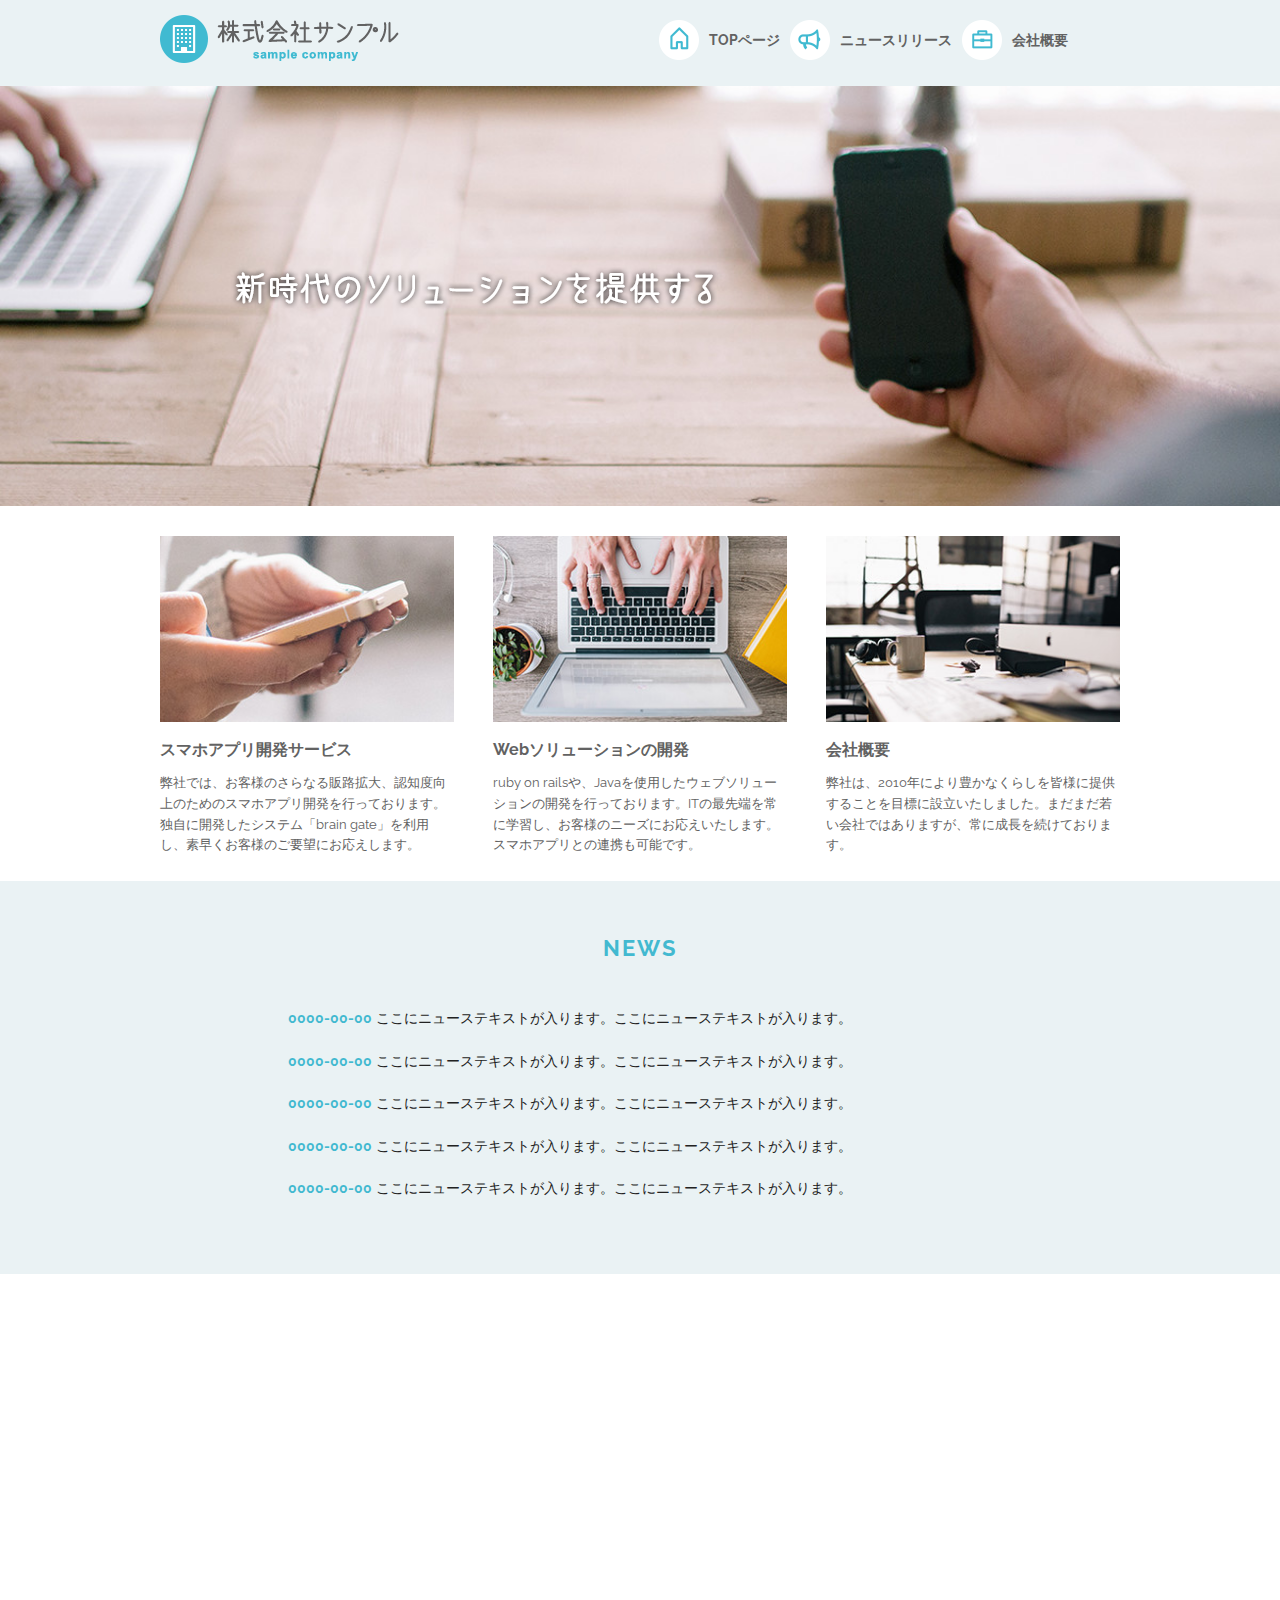
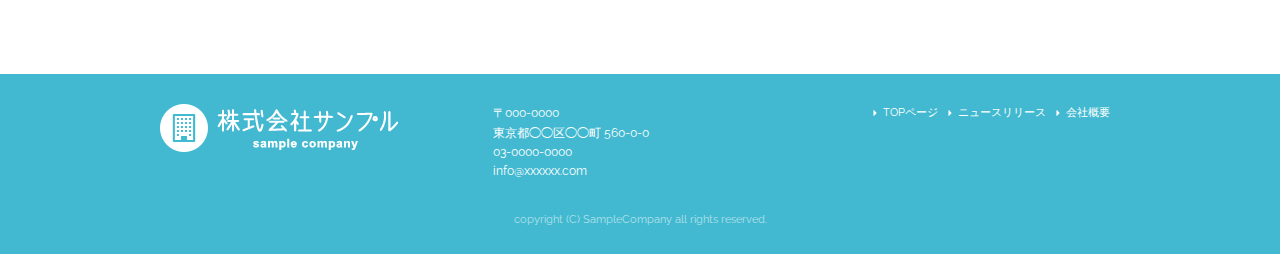
==== index.html @ db597972 "Corporate-site" ====
<!DOCTYPE html>
<html lang="ja">
<head>

  <!-- Basic Page Needs
  –––––––––––––––––––––––––––––––––––––––––––––––––– -->
  <meta charset="utf-8">
  <title>株式会社サンプル</title>
  <meta name="description" content="">
  <meta name="author" content="">

  <!-- Mobile Specific Metas
  –––––––––––––––––––––––––––––––––––––––––––––––––– -->
  <meta name="viewport" content="width=device-width, initial-scale=1">

  <!-- FONT
  –––––––––––––––––––––––––––––––––––––––––––––––––– -->
  <link href="//fonts.googleapis.com/css?family=Raleway:400,300,600" rel="stylesheet" type="text/css">

  <!-- CSS
  –––––––––––––––––––––––––––––––––––––––––––––––––– -->
  <link rel="stylesheet" href="css/normalize.css">
  <link rel="stylesheet" href="css/skeleton.css">
  <link rel="stylesheet" href="css/sample.css">

  <!-- Favicon
  –––––––––––––––––––––––––––––––––––––––––––––––––– -->
  <link rel="icon" type="image/png" href="images/favicon.png">

</head>
<body>

  <!-- Primary Page Layout
  –––––––––––––––––––––––––––––––––––––––––––––––––– -->
<header>
  <div id="header_in" class="container">
    <div class="row">
      <div class="six columns logo">

        <h1><a href="index.html"><img class="u-max-full-width" src="images/top/logo.png" alt="株式会社サンプル" srcset="images/top/logo@2x.png 2x" /></a></h1>

      </div>
      <div class="six columns navi">

        <div class="sp_navi">
          <img id="sp_navi_btn" class="u-max-full-width" src="images/top/sp_navi.png" alt="sp_navi" srcset="images/top/sp_navi@2x.png 2x" />

          <ul class="sp_navi_li">
            <li><a href="index.html">TOPページ</a></li>
            <li><a href="news.html">ニュースリリース</a></li>
            <li><a href="company.html">会社概要</a></li>
          </ul>
        </div>
        <!-- sp_navi -->

        <div class="pc_navi">

          <ul class="pc_navi_li">
            <li class="navi_toppage"><a href="index.html">TOPページ</a></li>
            <li class="navi_news"><a href="news.html">ニュースリリース</a></li>
            <li class="navi_company"><a href="company.html">会社概要</a></li>
          </ul>

        </div>
        <!-- pc_navi -->

      </div>
    </div>
    <!-- row -->
  </div>
  <!-- header_in -->
</header>


<div id="cover_area">
  <div class="container">

    <div class="row">
      <div class="twelve columns">

        <img class="u-max-full-width" src="images/top/cover_read.png" alt="新時代のソリューションを提供する" srcset="images/top/cover_read@2x.png 2x" />

      </div>
    </div>

  </div>
</div>
<!-- #cover -->



<div id="service_area">

  <div class="container">
    <div class="row">

      <div class="four columns">

        <img class="u-max-full-width" src="images/top/service_01.jpg" alt="スマホアプリ開発サービス" srcset="images/top/service_01@2x.jpg 2x" />

        <div class="service_title">スマホアプリ開発サービス</div>
        <p>弊社では、お客様のさらなる販路拡大、認知度向上のためのスマホアプリ開発を行っております。独自に開発したシステム「brain gate」を利用し、素早くお客様のご要望にお応えします。</p>

      </div><!-- column -->
      <div class="four columns">

        <img class="u-max-full-width" src="images/top/service_02.jpg" alt="Webソリューションの開発" srcset="images/top/service_02@2x.jpg 2x" />

        <div class="service_title">Webソリューションの開発</div>
        <p>ruby on railsや、Javaを使用したウェブソリューションの開発を行っております。ITの最先端を常に学習し、お客様のニーズにお応えいたします。スマホアプリとの連携も可能です。</p>

      </div><!-- column -->
      <div class="four columns">

        <img class="u-max-full-width" src="images/top/service_03.jpg" alt="会社概要" srcset="images/top/service_03@2x.jpg 2x" />

        <div class="service_title">会社概要</div>
        <p>弊社は、2010年により豊かなくらしを皆様に提供することを目標に設立いたしました。まだまだ若い会社ではありますが、常に成長を続けております。</p>

      </div><!-- column -->

    </div>
  </div>

</div>
<!-- #service_area -->

<div id="news_area">

  <div class="container">
    <div class="row">

      <div class="twelve columns">

        <div class="news_title">NEWS</div>

        <ul class="news_lists">
          <li><span>0000-00-00</span> ここにニューステキストが入ります。ここにニューステキストが入ります。</li>
          <li><span>0000-00-00</span> ここにニューステキストが入ります。ここにニューステキストが入ります。</li>
          <li><span>0000-00-00</span> ここにニューステキストが入ります。ここにニューステキストが入ります。</li>
          <li><span>0000-00-00</span> ここにニューステキストが入ります。ここにニューステキストが入ります。</li>
          <li><span>0000-00-00</span> ここにニューステキストが入ります。ここにニューステキストが入ります。</li>
        </ul>

      </div>

    </div>
  </div>

</div>
<!-- #news_area -->

<div id="googlemap_area">


  <script src="//maps.google.com/maps/api/js?sensor=true"></script>
  <script type="text/javascript">
  function googleMap() {
  var latlng = new google.maps.LatLng(35.6694293,139.7189323);/* 座標 */
  var myOptions = {
  zoom: 16, /*拡大比率*/
  center: latlng,
  scrollwheel: false,
  disableDoubleClickZoom: true,
  draggable: false,
  mapTypeControlOptions: { mapTypeIds: ['style', google.maps.MapTypeId.ROADMAP] }
  };
  var map = new google.maps.Map(document.getElementById('map1'), myOptions);
  /*アイコン設定*/
  var icon = new google.maps.MarkerImage('images/top/pin.png',/*画像url*/
  new google.maps.Size(48,56),/*アイコンサイズ*/
  new google.maps.Point(0,0)/*アイコン位置*/
  );
  var markerOptions = {
  position: latlng,
  map: map,
  icon: icon,
  title: '株式会社サンプル',/*タイトル*/
  animation: google.maps.Animation.DROP/*アニメーション*/
  };
  var marker = new google.maps.Marker(markerOptions);
  /*取得スタイルの貼り付け*/
  var styleOptions = [
  {
  "stylers": [
  { "hue": '#eaf2f4' }
  ]
  }
  ];
  var styledMapOptions = { name: '株式会社サンプル' }/*地図右上のタイトル*/
  var sampleType = new google.maps.StyledMapType(styleOptions, styledMapOptions);
  map.mapTypes.set('style', sampleType);
  map.setMapTypeId('style');
  };
  google.maps.event.addDomListener(window, 'load', function() {
  googleMap();
  });
  </script>
  <div id="map1" style="width:100%; height:400px; margin:0 auto;"></div>


</div>
<!-- #googlemap_area -->

<footer>
  <div class="container">
    <div class="row">
      <div class="four columns sp">
        <img class="u-max-full-width" src="images/top/footer_logo.png" alt="株式会社サンプル" srcset="images/top/footer_logo@2x.png 2x" />
      </div>
      <!-- columns -->
      <div class="four columns foot_address sp">
        〒000-0000<br />
        東京都◯◯区◯◯町 560-0-0<br />
        03-0000-0000<br />
        info@xxxxxx.com
      </div>
      <!-- columns -->
      <div class="four columns">
        <ul class="foot_navi">
          <li><a href="">TOPページ</a></li>
          <li><a href="">ニュースリリース</a></li>
          <li><a href="">会社概要</a></li>
        </ul>
      </div>
      <!-- columns -->
    </div>
    <!-- row -->

    <div class="row">
      <div class="twelve columns sp">
        <p class="copy">copyright (C) SampleCompany all rights reserved.</p>
      </div>
      <!-- columns -->
    </div>
    <!-- row -->
  </div>
  
<!-- #facebook_area -->  

<div id="fb-root"></div>
<script>(function(d, s, id) {
  var js, fjs = d.getElementsByTagName(s)[0];
  if (d.getElementById(id)) return;
  js = d.createElement(s); js.id = id;
  js.src = 'https://connect.facebook.net/ja_JP/sdk.js#xfbml=1&version=v2.11';
  fjs.parentNode.insertBefore(js, fjs);
}(document, 'script', 'facebook-jssdk'));</script>  
  
  
  
  
  
</footer>
<!-- //footer -->


<!-- End Document
  –––––––––––––––––––––––––––––––––––––––––––––––––– -->

<script type="text/javascript" src="//ajax.googleapis.com/ajax/libs/jquery/1.10.2/jquery.min.js"></script>

<script>
  $(function(){

    $(document).ready(function(){

      $("#sp_navi_btn").click(function () {
        $(this).next().slideToggle();
      });

    });

  });
</script>


</body>
</html>
---- css/skeleton.css ----
/*
* Skeleton V2.0.4
* Copyright 2014, Dave Gamache
* www.getskeleton.com
* Free to use under the MIT license.
* http://www.opensource.org/licenses/mit-license.php
* 12/29/2014
*/


/* Table of contents
––––––––––––––––––––––––––––––––––––––––––––––––––
- Grid
- Base Styles
- Typography
- Links
- Buttons
- Forms
- Lists
- Code
- Tables
- Spacing
- Utilities
- Clearing
- Media Queries
*/


/* Grid
–––––––––––––––––––––––––––––––––––––––––––––––––– */
.container {
  position: relative;
  width: 100%;
  max-width: 960px;
  margin: 0 auto;
  padding: 0 20px;
  box-sizing: border-box; }
.column,
.columns {
  width: 100%;
  float: left;
  box-sizing: border-box; }

/* For devices larger than 400px */
@media (min-width: 400px) {
  .container {
    width: 85%;
    padding: 0; }
}

/* For devices larger than 550px */
@media (min-width: 550px) {
  .container {
    width: 80%; }
  .column,
  .columns {
    margin-left: 4%; }
  .column:first-child,
  .columns:first-child {
    margin-left: 0; }

  .one.column,
  .one.columns                    { width: 4.66666666667%; }
  .two.columns                    { width: 13.3333333333%; }
  .three.columns                  { width: 22%;            }
  .four.columns                   { width: 30.6666666667%; }
  .five.columns                   { width: 39.3333333333%; }
  .six.columns                    { width: 48%;            }
  .seven.columns                  { width: 56.6666666667%; }
  .eight.columns                  { width: 65.3333333333%; }
  .nine.columns                   { width: 74.0%;          }
  .ten.columns                    { width: 82.6666666667%; }
  .eleven.columns                 { width: 91.3333333333%; }
  .twelve.columns                 { width: 100%; margin-left: 0; }

  .one-third.column               { width: 30.6666666667%; }
  .two-thirds.column              { width: 65.3333333333%; }

  .one-half.column                { width: 48%; }

  /* Offsets */
  .offset-by-one.column,
  .offset-by-one.columns          { margin-left: 8.66666666667%; }
  .offset-by-two.column,
  .offset-by-two.columns          { margin-left: 17.3333333333%; }
  .offset-by-three.column,
  .offset-by-three.columns        { margin-left: 26%;            }
  .offset-by-four.column,
  .offset-by-four.columns         { margin-left: 34.6666666667%; }
  .offset-by-five.column,
  .offset-by-five.columns         { margin-left: 43.3333333333%; }
  .offset-by-six.column,
  .offset-by-six.columns          { margin-left: 52%;            }
  .offset-by-seven.column,
  .offset-by-seven.columns        { margin-left: 60.6666666667%; }
  .offset-by-eight.column,
  .offset-by-eight.columns        { margin-left: 69.3333333333%; }
  .offset-by-nine.column,
  .offset-by-nine.columns         { margin-left: 78.0%;          }
  .offset-by-ten.column,
  .offset-by-ten.columns          { margin-left: 86.6666666667%; }
  .offset-by-eleven.column,
  .offset-by-eleven.columns       { margin-left: 95.3333333333%; }

  .offset-by-one-third.column,
  .offset-by-one-third.columns    { margin-left: 34.6666666667%; }
  .offset-by-two-thirds.column,
  .offset-by-two-thirds.columns   { margin-left: 69.3333333333%; }

  .offset-by-one-half.column,
  .offset-by-one-half.columns     { margin-left: 52%; }

}


/* Base Styles
–––––––––––––––––––––––––––––––––––––––––––––––––– */
/* NOTE
html is set to 62.5% so that all the REM measurements throughout Skeleton
are based on 10px sizing. So basically 1.5rem = 15px :) */
html {
  font-size: 62.5%; }
body {
  font-size: 1.5em; /* currently ems cause chrome bug misinterpreting rems on body element */
  line-height: 1.6;
  font-weight: 400;
  font-family: "Raleway", "HelveticaNeue", "Helvetica Neue", Helvetica, Arial, sans-serif;
  color: #222; }


/* Typography
–––––––––––––––––––––––––––––––––––––––––––––––––– */
h1, h2, h3, h4, h5, h6 {
  margin-top: 0;
  margin-bottom: 2rem;
  font-weight: 300; }
h1 { font-size: 4.0rem; line-height: 1.2;  letter-spacing: -.1rem;}
h2 { font-size: 3.6rem; line-height: 1.25; letter-spacing: -.1rem; }
h3 { font-size: 3.0rem; line-height: 1.3;  letter-spacing: -.1rem; }
h4 { font-size: 2.4rem; line-height: 1.35; letter-spacing: -.08rem; }
h5 { font-size: 1.8rem; line-height: 1.5;  letter-spacing: -.05rem; }
h6 { font-size: 1.5rem; line-height: 1.6;  letter-spacing: 0; }

/* Larger than phablet */
@media (min-width: 550px) {
  h1 { font-size: 5.0rem; }
  h2 { font-size: 4.2rem; }
  h3 { font-size: 3.6rem; }
  h4 { font-size: 3.0rem; }
  h5 { font-size: 2.4rem; }
  h6 { font-size: 1.5rem; }
}

p {
  margin-top: 0; }


/* Links
–––––––––––––––––––––––––––––––––––––––––––––––––– */
a {
  color: #1EAEDB; }
a:hover {
  color: #0FA0CE; }


/* Buttons
–––––––––––––––––––––––––––––––––––––––––––––––––– */
.button,
button,
input[type="submit"],
input[type="reset"],
input[type="button"] {
  display: inline-block;
  height: 38px;
  padding: 0 30px;
  color: #555;
  text-align: center;
  font-size: 11px;
  font-weight: 600;
  line-height: 38px;
  letter-spacing: .1rem;
  text-transform: uppercase;
  text-decoration: none;
  white-space: nowrap;
  background-color: transparent;
  border-radius: 4px;
  border: 1px solid #bbb;
  cursor: pointer;
  box-sizing: border-box; }
.button:hover,
button:hover,
input[type="submit"]:hover,
input[type="reset"]:hover,
input[type="button"]:hover,
.button:focus,
button:focus,
input[type="submit"]:focus,
input[type="reset"]:focus,
input[type="button"]:focus {
  color: #333;
  border-color: #888;
  outline: 0; }
.button.button-primary,
button.button-primary,
input[type="submit"].button-primary,
input[type="reset"].button-primary,
input[type="button"].button-primary {
  color: #FFF;
  background-color: #33C3F0;
  border-color: #33C3F0; }
.button.button-primary:hover,
button.button-primary:hover,
input[type="submit"].button-primary:hover,
input[type="reset"].button-primary:hover,
input[type="button"].button-primary:hover,
.button.button-primary:focus,
button.button-primary:focus,
input[type="submit"].button-primary:focus,
input[type="reset"].button-primary:focus,
input[type="button"].button-primary:focus {
  color: #FFF;
  background-color: #1EAEDB;
  border-color: #1EAEDB; }


/* Forms
–––––––––––––––––––––––––––––––––––––––––––––––––– */
input[type="email"],
input[type="number"],
input[type="search"],
input[type="text"],
input[type="tel"],
input[type="url"],
input[type="password"],
textarea,
select {
  height: 38px;
  padding: 6px 10px; /* The 6px vertically centers text on FF, ignored by Webkit */
  background-color: #fff;
  border: 1px solid #D1D1D1;
  border-radius: 4px;
  box-shadow: none;
  box-sizing: border-box; }
/* Removes awkward default styles on some inputs for iOS */
input[type="email"],
input[type="number"],
input[type="search"],
input[type="text"],
input[type="tel"],
input[type="url"],
input[type="password"],
textarea {
  -webkit-appearance: none;
     -moz-appearance: none;
          appearance: none; }
textarea {
  min-height: 65px;
  padding-top: 6px;
  padding-bottom: 6px; }
input[type="email"]:focus,
input[type="number"]:focus,
input[type="search"]:focus,
input[type="text"]:focus,
input[type="tel"]:focus,
input[type="url"]:focus,
input[type="password"]:focus,
textarea:focus,
select:focus {
  border: 1px solid #33C3F0;
  outline: 0; }
label,
legend {
  display: block;
  margin-bottom: .5rem;
  font-weight: 600; }
fieldset {
  padding: 0;
  border-width: 0; }
input[type="checkbox"],
input[type="radio"] {
  display: inline; }
label > .label-body {
  display: inline-block;
  margin-left: .5rem;
  font-weight: normal; }


/* Lists
–––––––––––––––––––––––––––––––––––––––––––––––––– */
ul {
  list-style: circle inside; }
ol {
  list-style: decimal inside; }
ol, ul {
  padding-left: 0;
  margin-top: 0; }
ul ul,
ul ol,
ol ol,
ol ul {
  margin: 1.5rem 0 1.5rem 3rem;
  font-size: 90%; }
li {
  margin-bottom: 1rem; }


/* Code
–––––––––––––––––––––––––––––––––––––––––––––––––– */
code {
  padding: .2rem .5rem;
  margin: 0 .2rem;
  font-size: 90%;
  white-space: nowrap;
  background: #F1F1F1;
  border: 1px solid #E1E1E1;
  border-radius: 4px; }
pre > code {
  display: block;
  padding: 1rem 1.5rem;
  white-space: pre; }


/* Tables
–––––––––––––––––––––––––––––––––––––––––––––––––– */
th,
td {
  padding: 12px 15px;
  text-align: left;
  border-bottom: 1px solid #E1E1E1; }
th:first-child,
td:first-child {
  padding-left: 0; }
th:last-child,
td:last-child {
  padding-right: 0; }


/* Spacing
–––––––––––––––––––––––––––––––––––––––––––––––––– */
button,
.button {
  margin-bottom: 1rem; }
input,
textarea,
select,
fieldset {
  margin-bottom: 1.5rem; }
pre,
blockquote,
dl,
figure,
table,
p,
ul,
ol,
form {
  margin-bottom: 2.5rem; }


/* Utilities
–––––––––––––––––––––––––––––––––––––––––––––––––– */
.u-full-width {
  width: 100%;
  box-sizing: border-box; }
.u-max-full-width {
  max-width: 100%;
  box-sizing: border-box; }
.u-pull-right {
  float: right; }
.u-pull-left {
  float: left; }


/* Misc
–––––––––––––––––––––––––––––––––––––––––––––––––– */
hr {
  margin-top: 3rem;
  margin-bottom: 3.5rem;
  border-width: 0;
  border-top: 1px solid #E1E1E1; }


/* Clearing
–––––––––––––––––––––––––––––––––––––––––––––––––– */

/* Self Clearing Goodness */
.container:after,
.row:after,
.u-cf {
  content: "";
  display: table;
  clear: both; }


/* Media Queries
–––––––––––––––––––––––––––––––––––––––––––––––––– */
/*
Note: The best way to structure the use of media queries is to create the queries
near the relevant code. For example, if you wanted to change the styles for buttons
on small devices, paste the mobile query code up in the buttons section and style it
there.
*/


/* Larger than mobile */
@media (min-width: 400px) {}

/* Larger than phablet (also point when grid becomes active) */
@media (min-width: 550px) {}

/* Larger than tablet */
@media (min-width: 750px) {}

/* Larger than desktop */
@media (min-width: 1000px) {}

/* Larger than Desktop HD */
@media (min-width: 1200px) {}
---- css/sample.css ----
html {
  font-size: 62.5%;
}

/**************************************/
header {
  background: #eaf2f4;
}
header #header_in {
  padding-top: 10px;
  padding-bottom: 4px;
}
@media (max-width: 550px) {
  header .logo {
    width: 190px;
  }
  header .navi {
    width: 40px;
    float: right;
  }
}
header .sp_navi_li {
  width: 180px;
  position: absolute;
  top: 50px;
  right: 2%;
  border: 1px solid #eee;
  background: white;
  margin: 0;
  padding: 0;
  display: none;
  z-index: 100;
}
header .sp_navi_li li {
  list-style: none;
  margin: 0;
  padding: 0;
}
header .sp_navi_li li a {
  display: block;
  padding: 10px 8px;
  border-bottom: 1px solid #eee;
  font-size: 14px;
  text-decoration: none;
}
@media (min-width: 550px) {
  header .sp_navi {
    display: none;
  }
  header #header_in {
    padding: 15px 0 10px 0;
  }
  header .pc_navi_li {
    margin: 0;
    padding: 0;
  }
  header .pc_navi_li li {
    list-style: none;
    margin: 5px 0 0 0;
    padding: 0;
  }
  header .pc_navi_li li a {
    color: #626262;
    text-decoration: none;
    font-weight: bold;
    font-size: 14px;
    font-size: 1.4rem;
    float: left;
    padding-right: 10px;
  }
  header .pc_navi_li li a:hover {
    color: #42b9d0;
  }
  header .pc_navi_li li.navi_toppage a {
    background-repeat: no-repeat;
    display: inline-block;
    line-height: 40px;
    padding-left: 50px;
    background-image: url("../images/top/navi_top.png");
    background-size: 40px 40px;
  }
}
@media screen and (min-width: 550px) and (-webkit-min-device-pixel-ratio: 2), (min-width: 550px) and (min-resolution: 2dppx) {
  header .pc_navi_li li.navi_toppage a {
    background-image: url("../images/top/navi_top@2x.png");
  }
}
@media (min-width: 550px) {
  header .pc_navi_li li.navi_news a {
    background-repeat: no-repeat;
    display: inline-block;
    line-height: 40px;
    padding-left: 50px;
    background-image: url("../images/top/navi_news.png");
    background-size: 40px 40px;
  }
}
@media screen and (min-width: 550px) and (-webkit-min-device-pixel-ratio: 2), (min-width: 550px) and (min-resolution: 2dppx) {
  header .pc_navi_li li.navi_news a {
    background-image: url("../images/top/navi_news@2x.png");
  }
}
@media (min-width: 550px) {
  header .pc_navi_li li.navi_company a {
    background-repeat: no-repeat;
    display: inline-block;
    line-height: 40px;
    padding-left: 50px;
    background-image: url("../images/top/navi_company.png");
    background-size: 40px 40px;
  }
}
@media screen and (min-width: 550px) and (-webkit-min-device-pixel-ratio: 2), (min-width: 550px) and (min-resolution: 2dppx) {
  header .pc_navi_li li.navi_company a {
    background-image: url("../images/top/navi_company@2x.png");
  }
}

@media (max-width: 550px) {
  header .pc_navi {
    display: none;
  }
}

#cover_area {
  text-align: center;
  padding: 80px 0;
  background-image: url("../images/top/cover.jpg");
  background-size: cover;
}
@media screen and (-webkit-min-device-pixel-ratio: 2), (min-resolution: 2dppx) {
  #cover_area {
    background-image: url("../images/top/cover@2x.jpg");
  }
}
@media (min-width: 550px) {
  #cover_area {
    text-align: left;
    height: 420px;
    padding: 0;
  }
  #cover_area img {
    margin-top: 180px;
    margin-left: 70px;
  }
}

#service_area {
  padding-top: 20px;
}
@media (min-width: 550px) {
  #service_area {
    padding-top: 30px;
  }
}
#service_area .columns {
  color: #626262;
}
#service_area .columns .service_title {
  font-size: 18px;
  font-size: 1.8rem;
  font-weight: bold;
  margin-top: 8px;
}
#service_area .columns p {
  font-size: 15px;
  font-size: 1.5rem;
  margin-top: 10px;
}
@media (min-width: 550px) {
  #service_area .columns .service_title {
    font-size: 16px;
    font-size: 1.6rem;
  }
  #service_area .columns p {
    font-size: 13px;
    font-size: 1.3rem;
  }
}

#news_area {
  background-color: #eaf2f4;
}
@media (min-width: 550px) {
  #news_area .container {
    padding: 0px 10% 50px 10%;
  }
}
#news_area .news_title {
  text-align: center;
  font-size: 26px;
  font-size: 2.6rem;
  color: #42b9d0;
  padding: 15px 0 10px 0;
  font-weight: bold;
  letter-spacing: 0.2rem;
}
#news_area .news_lists li {
  list-style: none;
  font-size: 15px;
  font-size: 1.5rem;
}
#news_area .news_lists li span {
  color: #42b9d0;
  font-weight: bold;
  display: block;
  margin-bottom: 3px;
}
@media (min-width: 550px) {
  #news_area .news_title {
    text-align: center;
    font-size: 22px;
    font-size: 2.2rem;
    color: #42b9d0;
    padding: 50px 0 41px 0;
    letter-spacing: 0.2rem;
  }
  #news_area .news_lists li {
    list-style: none;
    font-size: 14px;
    font-size: 1.4rem;
    margin-bottom: 20px;
  }
  #news_area .news_lists li span {
    color: #42b9d0;
    font-weight: bold;
    display: inline;
    margin-bottom: 0px;
  }
}

footer {
  background-color: #42b9d0;
  color: #fff;
  padding-top: 20px;
}
@media (max-width: 550px) {
  footer .container {
    margin: 0;
    padding: 0;
  }
  footer .sp {
    padding: 0 6%;
    margin: 0 auto;
  }
  footer .foot_navi {
    margin-top: 20px;
  }
  footer .foot_navi li {
    list-style: none;
    margin-bottom: 1px;
  }
  footer .foot_navi li a {
    color: #42b9d0;
    background-color: #eaf2f4;
    display: block;
    text-align: center;
    font-weight: bold;
    text-decoration: none;
    font-size: 16px;
    font-size: 1.6rem;
    padding: 16px 0;
  }
}
footer .foot_address {
  font-size: 16px;
  font-size: 1.6rem;
  padding-top: 10px;
}
footer .copy {
  text-align: center;
  font-size: 11px;
  font-size: 1.1rem;
  color: #b2e1ea;
}
@media (min-width: 550px) {
  footer {
    padding-top: 30px;
  }
  footer .foot_address {
    padding: 0px;
    font-size: 12px;
    font-size: 1.2rem;
  }
  footer .foot_navi {
    float: right;
  }
  footer .foot_navi li {
    list-style: none;
    background-repeat: no-repeat;
    background-position: left center;
    display: inline-block;
    float: left;
    margin-right: 10px;
    font-size: 11px;
    font-size: 1.1rem;
    background-image: url("../images/top/foot_arroehead.png");
    background-size: 4px 6px;
  }
}
@media screen and (min-width: 550px) and (-webkit-min-device-pixel-ratio: 2), (min-width: 550px) and (min-resolution: 2dppx) {
  footer .foot_navi li {
    background-image: url("../images/top/foot_arroehead@2x.png");
  }
}
@media (min-width: 550px) {
  footer .foot_navi a {
    color: white;
    padding-left: 10px;
    text-decoration: none;
  }
  footer .foot_navi a:hover {
    color: #eaf2f4;
  }
  footer .copy {
    margin-top: 30px;
  }
}

h1 {
  margin: 0;
  padding: 0;
}

/*# sourceMappingURL=sample.css.map */

/*news */

@media (min-width: 550px){
#sub_cover h2 {
    text-align: center;
    color: white;
    font-size: 32px;
    font-size: 3.2rem;
    font-weight: bold;
    margin: 0;
    letter-spacing: 0.2rem;
}
}

#sub_cover{
    background-image: url(../images/news/sub_cover.jpg);
    background-size: cover;
    padding: 80px 0;
    padding-top: 80px;
    padding-right: 0px;
    padding-bottom: 80px;
    padding-left: 0px;
    margin-bottom:50px;
}
#contents #main h2{
  border-bottom-color:rgb(66, 185, 208);
  border-bottom-style:solid;
  border-bottom-width:3px;
  color:rgb(66, 185, 208);
  font-size: 20px;
  font-size: 2rem;
  padding-bottom: 20px;
  font-weight: 700;
}

#contents #main .news_li{
  font-size:15px;
  font-weight:400;
  height:25px;
  line-height:24px;
  list-style-image:none;
  list-style-position:outside;
  list-style-type:none;
  margin-bottom:10px;
  padding-bottom:5px;
  text-align:left;
}

#contents #sidebar .pc_sidemenu h3 {
    color: #42b9d0;
    font-size: 14px;
    font-size: 1.4rem;
    letter-spacing: 0.2rem;
    font-weight: bold;
    background-color: #f3f9fb;
    padding: 15px;
    margin-bottom: 0px;
}

#contents #main .news_li li span{
  color:rgb(66, 185, 208);
  display:inline-block;
 font-family:Raleway, HelveticaNeue, "Helvetica Neue", Helvetica, Arial, sans-serif;
 font-size:15px;
 font-weight:700;
 height:24px;
 line-height:24px;
 list-style-image:none;
 list-style-position:outside;
 list-style-type:none;
 margin-bottom:0px;
 padding-right:10px;
 text-align:left;
}


/*companyinfo*/

#sub_cover{
  background-image:url(http://demo.techacademy.jp/webdesign/corporate-site/images/news/sub_cover.jpg);
 background-size:cover;
 color:rgb(34, 34, 34);
 display:block;
 font-family:Raleway, HelveticaNeue, "Helvetica Neue", Helvetica, Arial, sans-serif;
 font-size:15px;
 font-weight:400;
 height:40px;
 line-height:24px;
 padding-bottom:80px;
 padding-left:0px;
 padding-right:0px;
 padding-top:80px;
 margin-bottom: 50px;
}

#contents #main td {
    padding: 20px 0;
    color: #626262;
    font-size: 14px;
    font-size: 1.4rem;
}

#contents #main th {
    padding-right: 20px;
    padding: 20px 0;
    color: #626262;
    text-align: left;
    
}
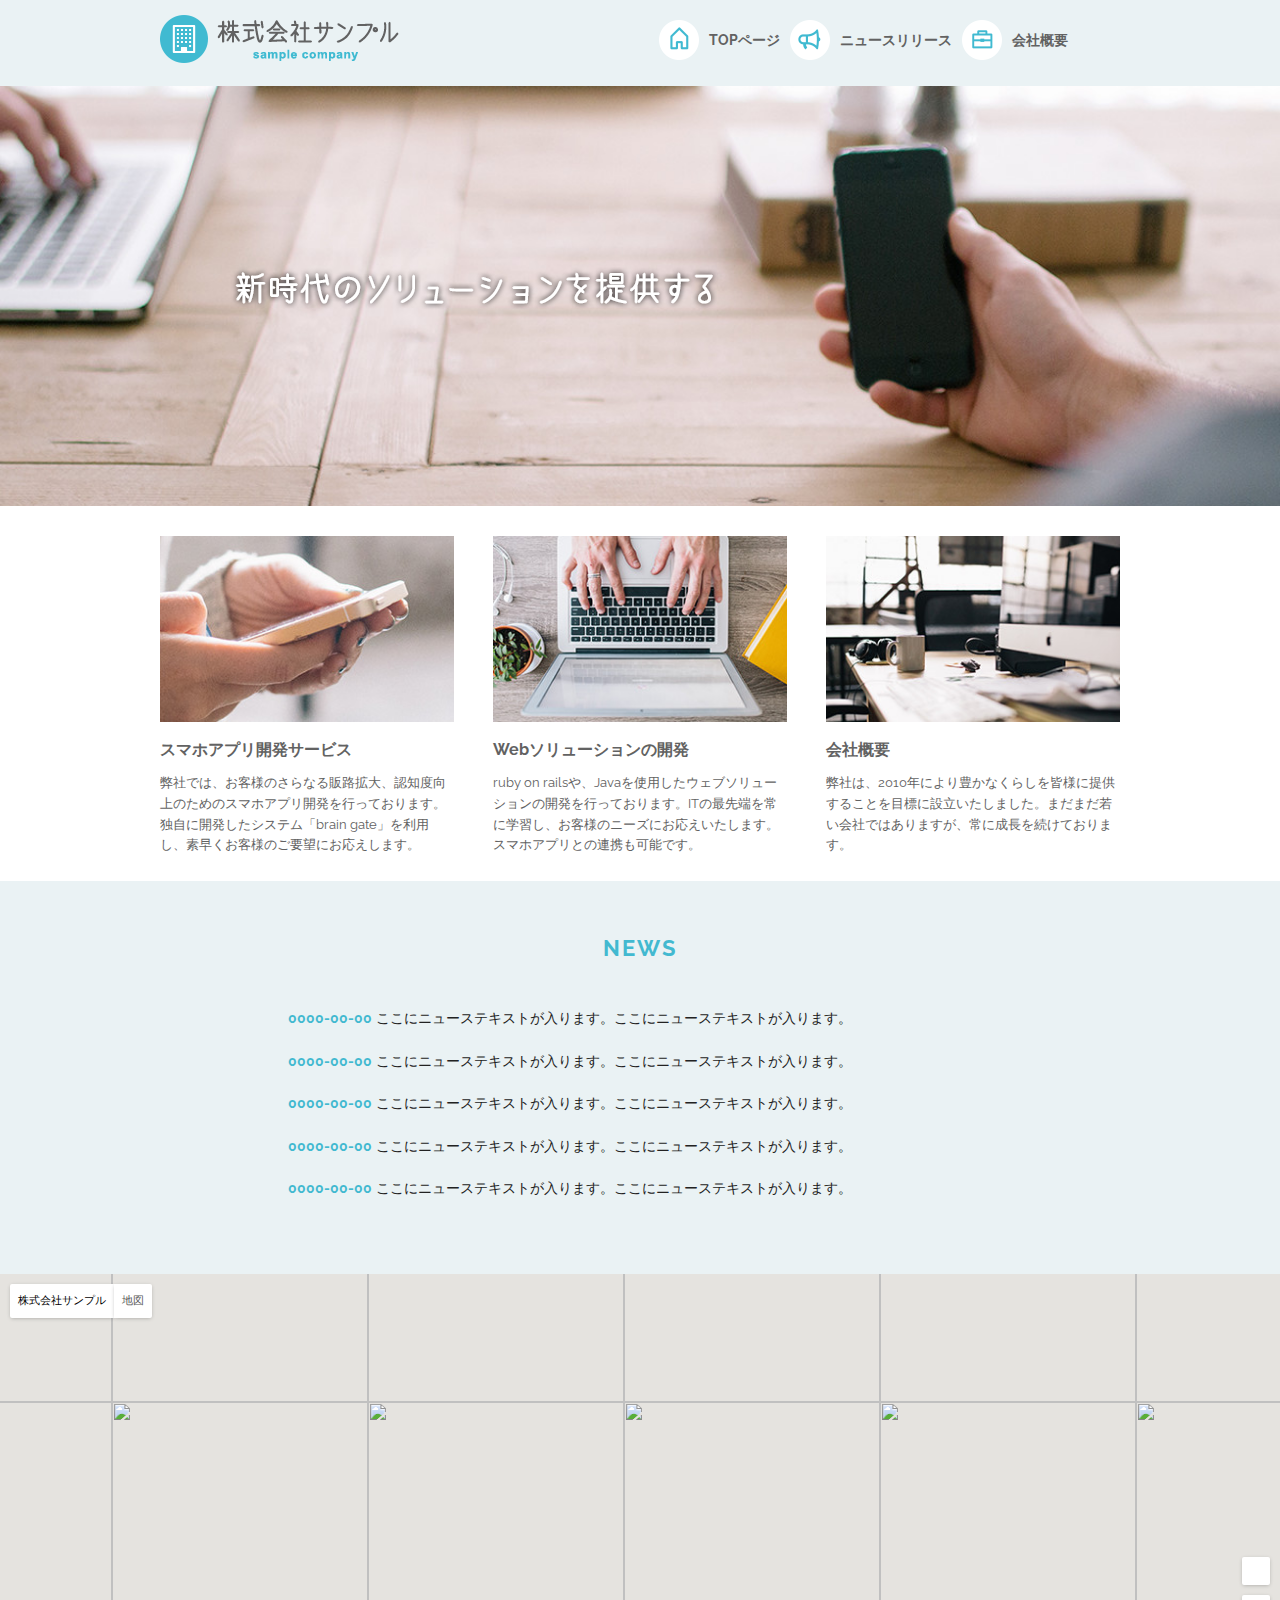
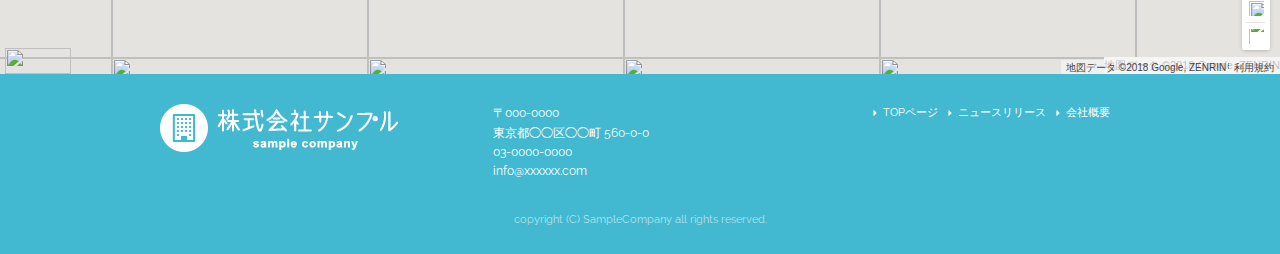
==== commit 05bd76eb: "Coprate-site retry2" ====
--- a/index.html
+++ b/index.html
@@ -153,54 +153,53 @@
 <div id="googlemap_area">
 
 
-  <script src="//maps.google.com/maps/api/js?sensor=true"></script>
-  <script type="text/javascript">
-  function googleMap() {
+<script src="//maps.google.com/maps/api/js?key=AIzaSyDenK8h8tRwYlafMBlq_VvjLQ1KxRpce28&sensor=true"></script>
+<script type="text/javascript">
+function googleMap() {
   var latlng = new google.maps.LatLng(35.6694293,139.7189323);/* 座標 */
   var myOptions = {
-  zoom: 16, /*拡大比率*/
-  center: latlng,
-  scrollwheel: false,
-  disableDoubleClickZoom: true,
-  draggable: false,
-  mapTypeControlOptions: { mapTypeIds: ['style', google.maps.MapTypeId.ROADMAP] }
+    zoom: 16, /*拡大比率*/
+    center: latlng,
+    scrollwheel: false,
+    disableDoubleClickZoom: true,
+    draggable: false,
+    mapTypeControlOptions: { mapTypeIds: ['style', google.maps.MapTypeId.ROADMAP] }
   };
   var map = new google.maps.Map(document.getElementById('map1'), myOptions);
   /*アイコン設定*/
   var icon = new google.maps.MarkerImage('images/top/pin.png',/*画像url*/
-  new google.maps.Size(48,56),/*アイコンサイズ*/
-  new google.maps.Point(0,0)/*アイコン位置*/
-  );
+      new google.maps.Size(48,56),/*アイコンサイズ*/
+      new google.maps.Point(0,0)/*アイコン位置*/
+      );
   var markerOptions = {
-  position: latlng,
-  map: map,
-  icon: icon,
-  title: '株式会社サンプル',/*タイトル*/
-  animation: google.maps.Animation.DROP/*アニメーション*/
+    position: latlng,
+    map: map,
+    icon: icon,
+    title: '株式会社サンプル',/*タイトル*/
+    animation: google.maps.Animation.DROP/*アニメーション*/
   };
   var marker = new google.maps.Marker(markerOptions);
   /*取得スタイルの貼り付け*/
   var styleOptions = [
   {
-  "stylers": [
-  { "hue": '#eaf2f4' }
-  ]
+    "stylers": [
+    { "hue": '#eaf2f4' }
+    ]
   }
   ];
   var styledMapOptions = { name: '株式会社サンプル' }/*地図右上のタイトル*/
   var sampleType = new google.maps.StyledMapType(styleOptions, styledMapOptions);
   map.mapTypes.set('style', sampleType);
   map.setMapTypeId('style');
-  };
-  google.maps.event.addDomListener(window, 'load', function() {
+};
+google.maps.event.addDomListener(window, 'load', function() {
   googleMap();
-  });
-  </script>
-  <div id="map1" style="width:100%; height:400px; margin:0 auto;"></div>
-
-
-</div>
-<!-- #googlemap_area -->
+});
+</script>
+<div id="map1" style="width: 100%; height: 400px; margin: 0px auto; position: relative; overflow: hidden;"><div style="height: 100%; width: 100%; position: absolute; top: 0px; left: 0px; background-color: rgb(229, 227, 223);"><div class="gm-style" style="position: absolute; z-index: 0; left: 0px; top: 0px; height: 100%; width: 100%; padding: 0px; border-width: 0px; margin: 0px;"><div tabindex="0" style="position: absolute; z-index: 0; left: 0px; top: 0px; height: 100%; width: 100%; padding: 0px; border-width: 0px; margin: 0px;"><div style="z-index: 1; position: absolute; top: 0px; left: 0px; width: 100%; transform-origin: 0px 0px 0px; transform: matrix(1, 0, 0, 1, 0, 0);"><div style="position: absolute; left: 0px; top: 0px; z-index: 100; width: 100%;"><div style="position: absolute; left: 0px; top: 0px; z-index: 0;"><div aria-hidden="true" style="position: absolute; left: 0px; top: 0px; z-index: 1; visibility: inherit;"><div style="width: 256px; height: 256px; position: absolute; left: 368px; top: 128px;"></div><div style="width: 256px; height: 256px; position: absolute; left: 624px; top: 128px;"></div><div style="width: 256px; height: 256px; position: absolute; left: 624px; top: -128px;"></div><div style="width: 256px; height: 256px; position: absolute; left: 368px; top: -128px;"></div><div style="width: 256px; height: 256px; position: absolute; left: 368px; top: 384px;"></div><div style="width: 256px; height: 256px; position: absolute; left: 624px; top: 384px;"></div><div style="width: 256px; height: 256px; position: absolute; left: 112px; top: 128px;"></div><div style="width: 256px; height: 256px; position: absolute; left: 880px; top: 128px;"></div><div style="width: 256px; height: 256px; position: absolute; left: 112px; top: 384px;"></div><div style="width: 256px; height: 256px; position: absolute; left: 880px; top: -128px;"></div><div style="width: 256px; height: 256px; position: absolute; left: 880px; top: 384px;"></div><div style="width: 256px; height: 256px; position: absolute; left: 112px; top: -128px;"></div><div style="width: 256px; height: 256px; position: absolute; left: 1136px; top: 128px;"></div><div style="width: 256px; height: 256px; position: absolute; left: -144px; top: 128px;"></div><div style="width: 256px; height: 256px; position: absolute; left: -144px; top: 384px;"></div><div style="width: 256px; height: 256px; position: absolute; left: 1136px; top: -128px;"></div><div style="width: 256px; height: 256px; position: absolute; left: -144px; top: -128px;"></div><div style="width: 256px; height: 256px; position: absolute; left: 1136px; top: 384px;"></div></div></div></div><div style="position: absolute; left: 0px; top: 0px; z-index: 101; width: 100%;"></div><div style="position: absolute; left: 0px; top: 0px; z-index: 102; width: 100%;"></div><div style="position: absolute; left: 0px; top: 0px; z-index: 103; width: 100%;"><div style="position: absolute; left: 0px; top: 0px; z-index: -1;"><div aria-hidden="true" style="position: absolute; left: 0px; top: 0px; z-index: 1; visibility: inherit;"><div style="width: 256px; height: 256px; overflow: hidden; position: absolute; left: 368px; top: 128px;"><canvas draggable="false" height="512" width="512" style="user-select: none; position: absolute; left: 0px; top: 0px; height: 256px; width: 256px;"></canvas></div><div style="width: 256px; height: 256px; overflow: hidden; position: absolute; left: 624px; top: 128px;"><canvas draggable="false" height="512" width="512" style="user-select: none; position: absolute; left: 0px; top: 0px; height: 256px; width: 256px;"></canvas></div><div style="width: 256px; height: 256px; overflow: hidden; position: absolute; left: 624px; top: -128px;"></div><div style="width: 256px; height: 256px; overflow: hidden; position: absolute; left: 368px; top: -128px;"></div><div style="width: 256px; height: 256px; overflow: hidden; position: absolute; left: 368px; top: 384px;"></div><div style="width: 256px; height: 256px; overflow: hidden; position: absolute; left: 624px; top: 384px;"></div><div style="width: 256px; height: 256px; overflow: hidden; position: absolute; left: 112px; top: 128px;"></div><div style="width: 256px; height: 256px; overflow: hidden; position: absolute; left: 880px; top: 128px;"></div><div style="width: 256px; height: 256px; overflow: hidden; position: absolute; left: 112px; top: 384px;"></div><div style="width: 256px; height: 256px; overflow: hidden; position: absolute; left: 880px; top: -128px;"></div><div style="width: 256px; height: 256px; overflow: hidden; position: absolute; left: 880px; top: 384px;"></div><div style="width: 256px; height: 256px; overflow: hidden; position: absolute; left: 112px; top: -128px;"></div><div style="width: 256px; height: 256px; overflow: hidden; position: absolute; left: 1136px; top: 128px;"></div><div style="width: 256px; height: 256px; overflow: hidden; position: absolute; left: -144px; top: 128px;"></div><div style="width: 256px; height: 256px; overflow: hidden; position: absolute; left: -144px; top: 384px;"></div><div style="width: 256px; height: 256px; overflow: hidden; position: absolute; left: 1136px; top: -128px;"></div><div style="width: 256px; height: 256px; overflow: hidden; position: absolute; left: -144px; top: -128px;"></div><div style="width: 256px; height: 256px; overflow: hidden; position: absolute; left: 1136px; top: 384px;"></div></div></div></div><div style="position: absolute; left: 0px; top: 0px; z-index: 0;"><div aria-hidden="true" style="position: absolute; left: 0px; top: 0px; z-index: 1; visibility: inherit;"><div style="position: absolute; left: 624px; top: 128px; transition: opacity 200ms ease-out;"><img draggable="false" alt="" src="http://maps.google.com/maps/vt?pb=!1m5!1m4!1i16!2i58203!3i25809!4i256!2m3!1e0!2sm!3i405104090!3m14!2sja!3sUS!5e18!12m1!1e68!12m3!1e37!2m1!1ssmartmaps!12m4!1e26!2m2!1sstyles!2sp.h%3A%23eaf2f4!4e0!5m1!5f2&amp;token=95590" style="width: 256px; height: 256px; user-select: none; border: 0px; padding: 0px; margin: 0px; max-width: none;"></div><div style="position: absolute; left: 368px; top: 128px; transition: opacity 200ms ease-out;"><img draggable="false" alt="" src="http://maps.google.com/maps/vt?pb=!1m5!1m4!1i16!2i58202!3i25809!4i256!2m3!1e0!2sm!3i405104078!3m14!2sja!3sUS!5e18!12m1!1e68!12m3!1e37!2m1!1ssmartmaps!12m4!1e26!2m2!1sstyles!2sp.h%3A%23eaf2f4!4e0!5m1!5f2&amp;token=102811" style="width: 256px; height: 256px; user-select: none; border: 0px; padding: 0px; margin: 0px; max-width: none;"></div><div style="position: absolute; left: 624px; top: -128px; transition: opacity 200ms ease-out;"><img draggable="false" alt="" src="http://maps.google.com/maps/vt?pb=!1m5!1m4!1i16!2i58203!3i25808!4i256!2m3!1e0!2sm!3i405104078!3m14!2sja!3sUS!5e18!12m1!1e68!12m3!1e37!2m1!1ssmartmaps!12m4!1e26!2m2!1sstyles!2sp.h%3A%23eaf2f4!4e0!5m1!5f2&amp;token=74768" style="width: 256px; height: 256px; user-select: none; border: 0px; padding: 0px; margin: 0px; max-width: none;"></div><div style="position: absolute; left: 368px; top: 384px; transition: opacity 200ms ease-out;"><img draggable="false" alt="" src="http://maps.google.com/maps/vt?pb=!1m5!1m4!1i16!2i58202!3i25810!4i256!2m3!1e0!2sm!3i405104078!3m14!2sja!3sUS!5e18!12m1!1e68!12m3!1e37!2m1!1ssmartmaps!12m4!1e26!2m2!1sstyles!2sp.h%3A%23eaf2f4!4e0!5m1!5f2&amp;token=55191" style="width: 256px; height: 256px; user-select: none; border: 0px; padding: 0px; margin: 0px; max-width: none;"></div><div style="position: absolute; left: 368px; top: -128px; transition: opacity 200ms ease-out;"><img draggable="false" alt="" src="http://maps.google.com/maps/vt?pb=!1m5!1m4!1i16!2i58202!3i25808!4i256!2m3!1e0!2sm!3i405104113!3m14!2sja!3sUS!5e18!12m1!1e68!12m3!1e37!2m1!1ssmartmaps!12m4!1e26!2m2!1sstyles!2sp.h%3A%23eaf2f4!4e0!5m1!5f2&amp;token=29597" style="width: 256px; height: 256px; user-select: none; border: 0px; padding: 0px; margin: 0px; max-width: none;"></div><div style="position: absolute; left: 624px; top: 384px; transition: opacity 200ms ease-out;"><img draggable="false" alt="" src="http://maps.google.com/maps/vt?pb=!1m5!1m4!1i16!2i58203!3i25810!4i256!2m3!1e0!2sm!3i405104090!3m14!2sja!3sUS!5e18!12m1!1e68!12m3!1e37!2m1!1ssmartmaps!12m4!1e26!2m2!1sstyles!2sp.h%3A%23eaf2f4!4e0!5m1!5f2&amp;token=47970" style="width: 256px; height: 256px; user-select: none; border: 0px; padding: 0px; margin: 0px; max-width: none;"></div><div style="position: absolute; left: 112px; top: 128px; transition: opacity 200ms ease-out;"><img draggable="false" alt="" src="http://maps.google.com/maps/vt?pb=!1m5!1m4!1i16!2i58201!3i25809!4i256!2m3!1e0!2sm!3i405104113!3m14!2sja!3sUS!5e18!12m1!1e68!12m3!1e37!2m1!1ssmartmaps!12m4!1e26!2m2!1sstyles!2sp.h%3A%23eaf2f4!4e0!5m1!5f2&amp;token=57640" style="width: 256px; height: 256px; user-select: none; border: 0px; padding: 0px; margin: 0px; max-width: none;"></div><div style="position: absolute; left: 880px; top: 128px; transition: opacity 200ms ease-out;"><img draggable="false" alt="" src="http://maps.google.com/maps/vt?pb=!1m5!1m4!1i16!2i58204!3i25809!4i256!2m3!1e0!2sm!3i405104090!3m14!2sja!3sUS!5e18!12m1!1e68!12m3!1e37!2m1!1ssmartmaps!12m4!1e26!2m2!1sstyles!2sp.h%3A%23eaf2f4!4e0!5m1!5f2&amp;token=117814" style="width: 256px; height: 256px; user-select: none; border: 0px; padding: 0px; margin: 0px; max-width: none;"></div><div style="position: absolute; left: 112px; top: 384px; transition: opacity 200ms ease-out;"><img draggable="false" alt="" src="http://maps.google.com/maps/vt?pb=!1m5!1m4!1i16!2i58201!3i25810!4i256!2m3!1e0!2sm!3i405104090!3m14!2sja!3sUS!5e18!12m1!1e68!12m3!1e37!2m1!1ssmartmaps!12m4!1e26!2m2!1sstyles!2sp.h%3A%23eaf2f4!4e0!5m1!5f2&amp;token=3522" style="width: 256px; height: 256px; user-select: none; border: 0px; padding: 0px; margin: 0px; max-width: none;"></div><div style="position: absolute; left: 880px; top: -128px; transition: opacity 200ms ease-out;"><img draggable="false" alt="" src="http://maps.google.com/maps/vt?pb=!1m5!1m4!1i16!2i58204!3i25808!4i256!2m3!1e0!2sm!3i405104054!3m14!2sja!3sUS!5e18!12m1!1e68!12m3!1e37!2m1!1ssmartmaps!12m4!1e26!2m2!1sstyles!2sp.h%3A%23eaf2f4!4e0!5m1!5f2&amp;token=83229" style="width: 256px; height: 256px; user-select: none; border: 0px; padding: 0px; margin: 0px; max-width: none;"></div><div style="position: absolute; left: 880px; top: 384px; transition: opacity 200ms ease-out;"><img draggable="false" alt="" src="http://maps.google.com/maps/vt?pb=!1m5!1m4!1i16!2i58204!3i25810!4i256!2m3!1e0!2sm!3i405104090!3m14!2sja!3sUS!5e18!12m1!1e68!12m3!1e37!2m1!1ssmartmaps!12m4!1e26!2m2!1sstyles!2sp.h%3A%23eaf2f4!4e0!5m1!5f2&amp;token=70194" style="width: 256px; height: 256px; user-select: none; border: 0px; padding: 0px; margin: 0px; max-width: none;"></div><div style="position: absolute; left: 112px; top: -128px; transition: opacity 200ms ease-out;"><img draggable="false" alt="" src="http://maps.google.com/maps/vt?pb=!1m5!1m4!1i16!2i58201!3i25808!4i256!2m3!1e0!2sm!3i405104113!3m14!2sja!3sUS!5e18!12m1!1e68!12m3!1e37!2m1!1ssmartmaps!12m4!1e26!2m2!1sstyles!2sp.h%3A%23eaf2f4!4e0!5m1!5f2&amp;token=7373" style="width: 256px; height: 256px; user-select: none; border: 0px; padding: 0px; margin: 0px; max-width: none;"></div><div style="position: absolute; left: 1136px; top: 128px; transition: opacity 200ms ease-out;"><img draggable="false" alt="" src="http://maps.google.com/maps/vt?pb=!1m5!1m4!1i16!2i58205!3i25809!4i256!2m3!1e0!2sm!3i405104090!3m14!2sja!3sUS!5e18!12m1!1e68!12m3!1e37!2m1!1ssmartmaps!12m4!1e26!2m2!1sstyles!2sp.h%3A%23eaf2f4!4e0!5m1!5f2&amp;token=8967" style="width: 256px; height: 256px; user-select: none; border: 0px; padding: 0px; margin: 0px; max-width: none;"></div><div style="position: absolute; left: 1136px; top: -128px; transition: opacity 200ms ease-out;"><img draggable="false" alt="" src="http://maps.google.com/maps/vt?pb=!1m5!1m4!1i16!2i58205!3i25808!4i256!2m3!1e0!2sm!3i405104078!3m14!2sja!3sUS!5e18!12m1!1e68!12m3!1e37!2m1!1ssmartmaps!12m4!1e26!2m2!1sstyles!2sp.h%3A%23eaf2f4!4e0!5m1!5f2&amp;token=119216" style="width: 256px; height: 256px; user-select: none; border: 0px; padding: 0px; margin: 0px; max-width: none;"></div><div style="position: absolute; left: -144px; top: 128px; transition: opacity 200ms ease-out;"><img draggable="false" alt="" src="http://maps.google.com/maps/vt?pb=!1m5!1m4!1i16!2i58200!3i25809!4i256!2m3!1e0!2sm!3i405104113!3m14!2sja!3sUS!5e18!12m1!1e68!12m3!1e37!2m1!1ssmartmaps!12m4!1e26!2m2!1sstyles!2sp.h%3A%23eaf2f4!4e0!5m1!5f2&amp;token=35416" style="width: 256px; height: 256px; user-select: none; border: 0px; padding: 0px; margin: 0px; max-width: none;"></div><div style="position: absolute; left: 1136px; top: 384px; transition: opacity 200ms ease-out;"><img draggable="false" alt="" src="http://maps.google.com/maps/vt?pb=!1m5!1m4!1i16!2i58205!3i25810!4i256!2m3!1e0!2sm!3i405104090!3m14!2sja!3sUS!5e18!12m1!1e68!12m3!1e37!2m1!1ssmartmaps!12m4!1e26!2m2!1sstyles!2sp.h%3A%23eaf2f4!4e0!5m1!5f2&amp;token=92418" style="width: 256px; height: 256px; user-select: none; border: 0px; padding: 0px; margin: 0px; max-width: none;"></div><div style="position: absolute; left: -144px; top: -128px; transition: opacity 200ms ease-out;"><img draggable="false" alt="" src="http://maps.google.com/maps/vt?pb=!1m5!1m4!1i16!2i58200!3i25808!4i256!2m3!1e0!2sm!3i405104113!3m14!2sja!3sUS!5e18!12m1!1e68!12m3!1e37!2m1!1ssmartmaps!12m4!1e26!2m2!1sstyles!2sp.h%3A%23eaf2f4!4e0!5m1!5f2&amp;token=116220" style="width: 256px; height: 256px; user-select: none; border: 0px; padding: 0px; margin: 0px; max-width: none;"></div><div style="position: absolute; left: -144px; top: 384px; transition: opacity 200ms ease-out;"><img draggable="false" alt="" src="http://maps.google.com/maps/vt?pb=!1m5!1m4!1i16!2i58200!3i25810!4i256!2m3!1e0!2sm!3i405104113!3m14!2sja!3sUS!5e18!12m1!1e68!12m3!1e37!2m1!1ssmartmaps!12m4!1e26!2m2!1sstyles!2sp.h%3A%23eaf2f4!4e0!5m1!5f2&amp;token=118867" style="width: 256px; height: 256px; user-select: none; border: 0px; padding: 0px; margin: 0px; max-width: none;"></div></div></div></div><div class="gm-style-pbc" style="z-index: 2; position: absolute; height: 100%; width: 100%; padding: 0px; border-width: 0px; margin: 0px; left: 0px; top: 0px; opacity: 0;"><p class="gm-style-pbt"></p></div><div style="z-index: 3; position: absolute; height: 100%; width: 100%; padding: 0px; border-width: 0px; margin: 0px; left: 0px; top: 0px;"><div style="z-index: 1; position: absolute; height: 100%; width: 100%; padding: 0px; border-width: 0px; margin: 0px; left: 0px; top: 0px;"></div></div><div style="z-index: 4; position: absolute; top: 0px; left: 0px; width: 100%; transform-origin: 0px 0px 0px; transform: matrix(1, 0, 0, 1, 0, 0);"><div style="position: absolute; left: 0px; top: 0px; z-index: 104; width: 100%;"></div><div style="position: absolute; left: 0px; top: 0px; z-index: 105; width: 100%;"></div><div style="position: absolute; left: 0px; top: 0px; z-index: 106; width: 100%;"></div><div style="position: absolute; left: 0px; top: 0px; z-index: 107; width: 100%;"></div></div></div><div style="margin-left: 5px; margin-right: 5px; z-index: 1000000; position: absolute; left: 0px; bottom: 0px;"><a target="_blank" href="https://maps.google.com/maps?ll=35.669429,139.718932&amp;z=16&amp;hl=ja&amp;gl=US&amp;mapclient=apiv3" title="クリックすると Google マップでこの地域を表示します" style="position: static; overflow: visible; float: none; display: inline;"><div style="width: 66px; height: 26px; cursor: pointer;"><img alt="" src="http://maps.gstatic.com/mapfiles/api-3/images/google_white5_hdpi.png" draggable="false" style="position: absolute; left: 0px; top: 0px; width: 66px; height: 26px; user-select: none; border: 0px; padding: 0px; margin: 0px;"></div></a></div><div style="background-color: white; padding: 15px 21px; border: 1px solid rgb(171, 171, 171); font-family: Roboto, Arial, sans-serif; color: rgb(34, 34, 34); box-shadow: rgba(0, 0, 0, 0.2) 0px 4px 16px; z-index: 10000002; display: none; width: 256px; height: 148px; position: absolute; left: 488px; top: 110px;"><div style="padding: 0px 0px 10px; font-size: 16px;">地図データ</div><div style="font-size: 13px;">地図データ ©2018 Google, ZENRIN</div><div style="width: 13px; height: 13px; overflow: hidden; position: absolute; opacity: 0.7; right: 12px; top: 12px; z-index: 10000; cursor: pointer;"><img alt="" src="http://maps.gstatic.com/mapfiles/api-3/images/mapcnt6.png" draggable="false" style="position: absolute; left: -2px; top: -336px; width: 59px; height: 492px; user-select: none; border: 0px; padding: 0px; margin: 0px; max-width: none;"></div></div><div class="gmnoprint" style="z-index: 1000001; position: absolute; right: 52px; bottom: 0px; width: 168px;"><div draggable="false" class="gm-style-cc" style="user-select: none; height: 14px; line-height: 14px;"><div style="opacity: 0.7; width: 100%; height: 100%; position: absolute;"><div style="width: 1px;"></div><div style="background-color: rgb(245, 245, 245); width: auto; height: 100%; margin-left: 1px;"></div></div><div style="position: relative; padding-right: 6px; padding-left: 6px; font-family: Roboto, Arial, sans-serif; font-size: 10px; color: rgb(68, 68, 68); white-space: nowrap; direction: ltr; text-align: right; vertical-align: middle; display: inline-block;"><a style="text-decoration: none; cursor: pointer; display: none;">地図データ</a><span>地図データ ©2018 Google, ZENRIN</span></div></div></div><div class="gmnoscreen" style="position: absolute; right: 0px; bottom: 0px;"><div style="font-family: Roboto, Arial, sans-serif; font-size: 11px; color: rgb(68, 68, 68); direction: ltr; text-align: right; background-color: rgb(245, 245, 245);">地図データ ©2018 Google, ZENRIN</div></div><div class="gmnoprint gm-style-cc" draggable="false" style="z-index: 1000001; user-select: none; height: 14px; line-height: 14px; position: absolute; right: 0px; bottom: 0px;"><div style="opacity: 0.7; width: 100%; height: 100%; position: absolute;"><div style="width: 1px;"></div><div style="background-color: rgb(245, 245, 245); width: auto; height: 100%; margin-left: 1px;"></div></div><div style="position: relative; padding-right: 6px; padding-left: 6px; font-family: Roboto, Arial, sans-serif; font-size: 10px; color: rgb(68, 68, 68); white-space: nowrap; direction: ltr; text-align: right; vertical-align: middle; display: inline-block;"><a href="https://www.google.com/intl/ja_US/help/terms_maps.html" target="_blank" style="text-decoration: none; cursor: pointer; color: rgb(68, 68, 68);">利用規約</a></div></div><button draggable="false" title="全画面ビューを切り替えます" aria-label="全画面ビューを切り替えます" type="button" style="background: none; border: 0px; margin: 10px 14px; padding: 0px; position: absolute; cursor: pointer; user-select: none; width: 25px; height: 25px; overflow: hidden; top: 0px; right: 0px;"><img alt="" src="http://maps.gstatic.com/mapfiles/api-3/images/sv9.png" draggable="false" class="gm-fullscreen-control" style="position: absolute; left: -52px; top: -86px; width: 164px; height: 175px; user-select: none; border: 0px; padding: 0px; margin: 0px;"></button><div draggable="false" class="gm-style-cc" style="user-select: none; height: 14px; line-height: 14px; display: none; position: absolute; right: 0px; bottom: 0px;"><div style="opacity: 0.7; width: 100%; height: 100%; position: absolute;"><div style="width: 1px;"></div><div style="background-color: rgb(245, 245, 245); width: auto; height: 100%; margin-left: 1px;"></div></div><div style="position: relative; padding-right: 6px; padding-left: 6px; font-family: Roboto, Arial, sans-serif; font-size: 10px; color: rgb(68, 68, 68); white-space: nowrap; direction: ltr; text-align: right; vertical-align: middle; display: inline-block;"><a target="_new" title="Google に地図や画像のエラーを報告する" href="https://www.google.com/maps/@35.6694293,139.7189323,16z/data=!10m1!1e1!12b1?source=apiv3&amp;rapsrc=apiv3" style="font-family: Roboto, Arial, sans-serif; font-size: 10px; color: rgb(68, 68, 68); text-decoration: none; position: relative;">地図の誤りを報告する</a></div></div><div class="gmnoprint gm-bundled-control gm-bundled-control-on-bottom" draggable="false" controlwidth="28" controlheight="93" style="margin: 10px; user-select: none; position: absolute; bottom: 107px; right: 28px;"><div class="gmnoprint" controlwidth="28" controlheight="55" style="position: absolute; left: 0px; top: 38px;"><div draggable="false" style="user-select: none; box-shadow: rgba(0, 0, 0, 0.3) 0px 1px 4px -1px; border-radius: 2px; cursor: pointer; background-color: rgb(255, 255, 255); width: 28px; height: 55px;"><button draggable="false" title="ズームイン" aria-label="ズームイン" type="button" style="background: none; display: block; border: 0px; margin: 0px; padding: 0px; position: relative; cursor: pointer; user-select: none; width: 28px; height: 27px; top: 0px; left: 0px;"><div style="overflow: hidden; position: absolute; width: 15px; height: 15px; left: 7px; top: 6px;"><img alt="" src="http://maps.gstatic.com/mapfiles/api-3/images/tmapctrl_hdpi.png" draggable="false" style="position: absolute; left: 0px; top: 0px; user-select: none; border: 0px; padding: 0px; margin: 0px; max-width: none; width: 120px; height: 54px;"></div></button><div style="position: relative; overflow: hidden; width: 67%; height: 1px; left: 16%; background-color: rgb(230, 230, 230); top: 0px;"></div><button draggable="false" title="ズームアウト" aria-label="ズームアウト" type="button" style="background: none; display: block; border: 0px; margin: 0px; padding: 0px; position: relative; cursor: pointer; user-select: none; width: 28px; height: 27px; top: 0px; left: 0px;"><div style="overflow: hidden; position: absolute; width: 15px; height: 15px; left: 7px; top: 6px;"><img alt="" src="http://maps.gstatic.com/mapfiles/api-3/images/tmapctrl_hdpi.png" draggable="false" style="position: absolute; left: 0px; top: -15px; user-select: none; border: 0px; padding: 0px; margin: 0px; max-width: none; width: 120px; height: 54px;"></div></button></div></div><div class="gm-svpc" controlwidth="28" controlheight="28" style="background-color: rgb(255, 255, 255); box-shadow: rgba(0, 0, 0, 0.3) 0px 1px 4px -1px; border-radius: 2px; width: 28px; height: 28px; cursor: url(&quot;http://maps.gstatic.com/mapfiles/openhand_8_8.cur&quot;) 8 8, default; position: absolute; left: 0px; top: 0px;"><div style="position: absolute; left: 1px; top: 1px;"></div><div style="position: absolute; left: 1px; top: 1px;"><div aria-label="ストリートビューのペグマン コントロール" style="width: 26px; height: 26px; overflow: hidden; position: absolute; left: 0px; top: 0px;"><img alt="" src="http://maps.gstatic.com/mapfiles/api-3/images/cb_scout5_hdpi.png" draggable="false" style="position: absolute; left: -147px; top: -26px; width: 215px; height: 835px; user-select: none; border: 0px; padding: 0px; margin: 0px; max-width: none;"></div><div aria-label="ペグマンが地図の上部に表示されています" style="width: 26px; height: 26px; overflow: hidden; position: absolute; left: 0px; top: 0px; visibility: hidden;"><img alt="" src="http://maps.gstatic.com/mapfiles/api-3/images/cb_scout5_hdpi.png" draggable="false" style="position: absolute; left: -147px; top: -52px; width: 215px; height: 835px; user-select: none; border: 0px; padding: 0px; margin: 0px; max-width: none;"></div><div aria-label="ストリートビューのペグマン コントロール" style="width: 26px; height: 26px; overflow: hidden; position: absolute; left: 0px; top: 0px; visibility: hidden;"><img alt="" src="http://maps.gstatic.com/mapfiles/api-3/images/cb_scout5_hdpi.png" draggable="false" style="position: absolute; left: -147px; top: -78px; width: 215px; height: 835px; user-select: none; border: 0px; padding: 0px; margin: 0px; max-width: none;"></div></div></div><div class="gmnoprint" controlwidth="28" controlheight="0" style="display: none; position: absolute;"><div title="地図を 90 度回転します" style="width: 28px; height: 28px; overflow: hidden; position: absolute; background-color: rgb(255, 255, 255); box-shadow: rgba(0, 0, 0, 0.3) 0px 1px 4px -1px; border-radius: 2px; cursor: pointer; display: none;"><img alt="" src="http://maps.gstatic.com/mapfiles/api-3/images/tmapctrl4_hdpi.png" draggable="false" style="position: absolute; left: -141px; top: 6px; width: 170px; height: 54px; user-select: none; border: 0px; padding: 0px; margin: 0px; max-width: none;"></div><div class="gm-tilt" style="width: 28px; height: 28px; overflow: hidden; position: absolute; background-color: rgb(255, 255, 255); box-shadow: rgba(0, 0, 0, 0.3) 0px 1px 4px -1px; border-radius: 2px; top: 0px; cursor: pointer;"><img alt="" src="http://maps.gstatic.com/mapfiles/api-3/images/tmapctrl4_hdpi.png" draggable="false" style="position: absolute; left: -141px; top: -13px; width: 170px; height: 54px; user-select: none; border: 0px; padding: 0px; margin: 0px; max-width: none;"></div></div></div><div class="gmnoprint" style="margin: 10px; z-index: 0; position: absolute; cursor: pointer; left: 0px; top: 0px;"><div class="gm-style-mtc" style="float: left; position: relative;"><div role="button" tabindex="0" title="" aria-label="" aria-pressed="true" draggable="false" style="direction: ltr; overflow: hidden; text-align: center; position: relative; color: rgb(0, 0, 0); font-family: Roboto, Arial, sans-serif; user-select: none; font-size: 11px; background-color: rgb(255, 255, 255); padding: 8px; border-bottom-left-radius: 2px; border-top-left-radius: 2px; -webkit-background-clip: padding-box; background-clip: padding-box; box-shadow: rgba(0, 0, 0, 0.3) 0px 1px 4px -1px; min-width: 88px; font-weight: 500;">株式会社サンプル</div></div><div class="gm-style-mtc" style="float: left; position: relative;"><div role="button" tabindex="0" title="市街地図を見る" aria-label="市街地図を見る" aria-pressed="false" draggable="false" style="direction: ltr; overflow: hidden; text-align: center; position: relative; color: rgb(86, 86, 86); font-family: Roboto, Arial, sans-serif; user-select: none; font-size: 11px; background-color: rgb(255, 255, 255); padding: 8px; border-bottom-right-radius: 2px; border-top-right-radius: 2px; -webkit-background-clip: padding-box; background-clip: padding-box; box-shadow: rgba(0, 0, 0, 0.3) 0px 1px 4px -1px; min-width: 22px; border-left: 0px;">地図</div></div></div></div></div></div>
+
+
+</div>
 
 <footer>
   <div class="container">
@@ -257,9 +256,6 @@
 
 <!-- End Document
   –––––––––––––––––––––––––––––––––––––––––––––––––– -->
-
-<script type="text/javascript" src="//ajax.googleapis.com/ajax/libs/jquery/1.10.2/jquery.min.js"></script>
-
 <script>
   $(function(){
 
--- a/css/sample.css
+++ b/css/sample.css
@@ -36,6 +36,8 @@
   margin: 0;
   padding: 0;
 }
+
+
 header .sp_navi_li li a {
   display: block;
   padding: 10px 8px;
@@ -110,17 +112,7 @@
     background-size: 40px 40px;
   }
 }
-@media screen and (min-width: 550px) and (-webkit-min-device-pixel-ratio: 2), (min-width: 550px) and (min-resolution: 2dppx) {
-  header .pc_navi_li li.navi_company a {
-    background-image: url("../images/top/navi_company@2x.png");
-  }
-}
-
-@media (max-width: 550px) {
-  header .pc_navi {
-    display: none;
-  }
-}
+
 
 #cover_area {
   text-align: center;
@@ -232,7 +224,7 @@
 footer {
   background-color: #42b9d0;
   color: #fff;
-  padding-top: 20px;
+  padding-top: 100px;
 }
 @media (max-width: 550px) {
   footer .container {
@@ -326,12 +318,23 @@
 
 /*news */
 
-@media (min-width: 550px){
+
 #sub_cover h2 {
     text-align: center;
     color: white;
     font-size: 32px;
     font-size: 3.2rem;
+    font-weight: bold;
+    margin: 0;
+    letter-spacing: 0.2rem;
+}
+}
+@media screen and (max-width: 769px){
+#sub_cover h2 {
+    text-align: center;
+    color: white;
+    font-size: 16px;
+    font-size: 1.6rem;
     font-weight: bold;
     margin: 0;
     letter-spacing: 0.2rem;
@@ -362,7 +365,6 @@
 #contents #main .news_li{
   font-size:15px;
   font-weight:400;
-  height:25px;
   line-height:24px;
   list-style-image:none;
   list-style-position:outside;
@@ -419,6 +421,27 @@
  margin-bottom: 50px;
 }
 
+#contents #sidebar .pc_sidemenu li {
+    list-style: none;
+    display: block;
+    border-bottom: 1px solid #e5e5e5;
+    background-repeat: no-repeat;
+    background-position: 8px center;
+    margin-bottom: 0px;
+    padding: 10px 10px 10px 20px;
+    background-image: url(../images/news/side_arrow.png);
+    background-size: 4px 8px;
+}
+
+
+
+@media (max-width: 768px){
+#sub_cover {
+    
+}
+}
+
+
 #contents #main td {
     padding: 20px 0;
     color: #626262;
@@ -431,5 +454,14 @@
     padding: 20px 0;
     color: #626262;
     text-align: left;
-    
-}+}
+
+.fb-page{
+    margin-bottom: 50px;
+}
+
+
+@media screen and (max-width: 769px){
+    .pc_navi{display: none;} 
+    .pc_sidemenu{display: none;}
+}
